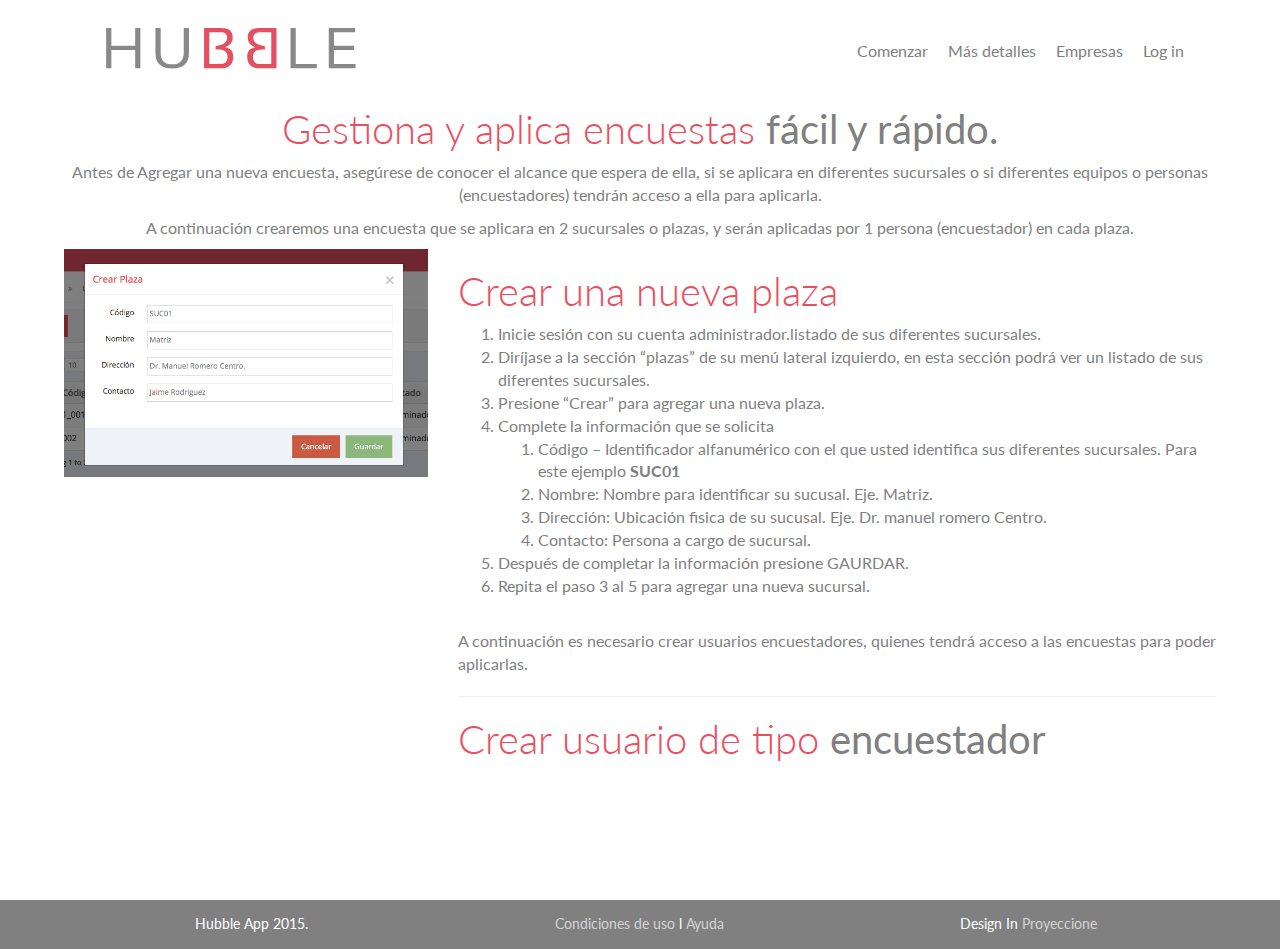
==== ayuda.html @ e6c89037 "Actualizacion" ====
<!DOCTYPE html>
<html>
<head>
<title>Hubble App - Encuestas Multidispositivos</title>
<meta charset="UTF-8" />
<meta name="viewport" content="width=device-width, initial-scale=1 user-scalable=no">
<link rel="stylesheet" href="estilos/css/normalize.css">
<link rel="stylesheet" href="estilos/css/animate.css">
<link rel="stylesheet" href="//maxcdn.bootstrapcdn.com/font-awesome/4.3.0/css/font-awesome.min.css">
<link rel="stylesheet" href="https://maxcdn.bootstrapcdn.com/bootstrap/3.3.2/css/bootstrap.min.css">
<link rel="stylesheet" href="estilos/css/hubble.css">
<link rel="stylesheet" href="estilos/css/hubblemedias.css">
</head>
<body class="registro">
	<script>
  (function(i,s,o,g,r,a,m){i['GoogleAnalyticsObject']=r;i[r]=i[r]||function(){
  (i[r].q=i[r].q||[]).push(arguments)},i[r].l=1*new Date();a=s.createElement(o),
  m=s.getElementsByTagName(o)[0];a.async=1;a.src=g;m.parentNode.insertBefore(a,m)
  })(window,document,'script','//www.google-analytics.com/analytics.js','ga');

  ga('create', 'UA-63001281-1', 'auto');
  ga('send', 'pageview');

</script>
	<section class="topMenus">
		<!-- Aki se cargan los menus -->
	</section>

	<section class="primera text-center" style="background-image:none">
		<div class="wrap">
			<br>
		
			<h1>Gestiona y aplica encuestas <span>fácil y rápido.</span></h1>
			<p>Antes de Agregar una nueva encuesta, asegúrese de conocer el alcance que espera de ella, si se aplicara en diferentes sucursales o si diferentes equipos o personas (encuestadores) tendrán acceso a ella para aplicarla.
						</p>

			<p>A continuación crearemos una encuesta que se aplicara en 2 sucursales o plazas, y serán aplicadas por 1 persona (encuestador) en cada plaza.
			</p>
			<div class="row">
				<div class="col-sm-4 hidden-xs">
					<img src="img/ayuda01.jpg">
				</div>
				<div class="col-sm-8 text-left">
					<h1>Crear una nueva plaza</h1>
					<ol>
						<li>Inicie sesión con su cuenta administrador.listado de sus diferentes sucursales.</li>
						<li>Diríjase a la sección “plazas” de su menú lateral izquierdo, en esta sección podrá ver un listado de sus diferentes sucursales.</li>
						<li>Presione “Crear” para agregar una nueva plaza.</li>
						<li>Complete la información que se solicita
							<ol>
								<li>Código – Identificador alfanumérico con el que usted identifica sus diferentes sucursales. Para este ejemplo <strong>SUC01</strong> </li>
								<li>Nombre: Nombre para identificar su sucusal. Eje. Matriz.</li>
								<li>Dirección: Ubicación fisica de su sucusal. Eje. Dr. manuel romero Centro.</li>
								<li>Contacto: Persona a cargo de sucursal.</li>

							</ol>
						</li>
						<li>Después de completar la información presione GAURDAR.</li>
						<li>Repita el paso 3 al 5 para agregar una nueva sucursal.</li>
					</ol>
						<br>
						<p>A continuación es necesario crear usuarios encuestadores,  quienes tendrá acceso a las encuestas para poder aplicarlas.</p>
					<hr>
					<h1>Crear usuario de tipo <span>encuestador</span> </h1>
				

				</div>
			</div>	
		

		</div>
			
	</section>
	<footer>
	</footer>

	<script src="https://ajax.googleapis.com/ajax/libs/jquery/2.1.3/jquery.min.js"></script>
	<script src="https://maxcdn.bootstrapcdn.com/bootstrap/3.3.2/js/bootstrap.min.js"></script>
	<script src="js/hubble.js" type="text/javascript"></script>
</body>
</html>
---- estilos/css/hubble.css ----
@import url(http://fonts.googleapis.com/css?family=Lato:300,400,700);
/*EXTENDERS*/
/* line 5, ../saas/hubble.scss */
.wrap, .wrapSecond, nav {
  padding-left: 2em;
  padding-right: 2em;
}

/* line 13, ../saas/hubble.scss */
img {
  max-width: 100%;
  width: auto;
}

/* line 17, ../saas/hubble.scss */
a:hover {
  color: yellow;
  text-decoration: none;
}

/* line 21, ../saas/hubble.scss */
body, html {
  margin: 0;
  padding: 0;
  height: 100%;
  min-height: 100%;
  font-family: 'Lato', sans-serif;
  font-size: 16px;
  color: gray;
}

/* line 31, ../saas/hubble.scss */
h1 {
  font-weight: 300;
  color: #ea4e60;
  font-size: 1.8em;
}
/* line 35, ../saas/hubble.scss */
h1 span {
  color: gray;
  font-weight: 400;
}

/* line 41, ../saas/hubble.scss */
.tBlanco {
  font-weight: 300;
  color: white;
  font-size: 2.4em;
  line-height: 1em;
}
/* line 46, ../saas/hubble.scss */
.tBlanco span {
  color: #cde134;
  font-weight: 400;
}

/* line 51, ../saas/hubble.scss */
.mensajes {
  color: gray;
  font-size: 1em;
}

/* line 56, ../saas/hubble.scss */
#svg {
  position: absolute;
  bottom: -4px;
  width: 100%;
  overflow: hidden;
}
/* line 61, ../saas/hubble.scss */
#svg svg {
  width: 400px;
  height: auto;
}

/* line 66, ../saas/hubble.scss */
.primera {
  position: relative;
  min-height: 100%;
  background-image: url(../../img/ciudad.jpg);
  background-repeat: no-repeat;
  background-position: center bottom;
  background-size: 250%;
  padding-top: 4em;
}

/* line 83, ../saas/hubble.scss */
.seccionDos {
  /*min-height: 100%;*/
  background-color: white;
  position: relative;
  padding-top: 1em;
}
/* line 88, ../saas/hubble.scss */
.seccionDos:before {
  content: "";
  background-color: #ea4e60;
  height: 0.5em;
  width: 100%;
  position: absolute;
  top: 0;
}

/* line 97, ../saas/hubble.scss */
.seccionTres {
  background-color: #ea4e60;
  position: relative;
  padding-top: 1em;
  color: white!important;
}

/* line 104, ../saas/hubble.scss */
.seccionCuatro {
  min-height: 50%;
  padding-bottom: 1em;
  background-color: white;
  position: relative;
  padding-top: 1em;
  background-image: url(../../img/ciudad.jpg);
  background-position: bottom;
  background-repeat: repeat-x;
  color: white!important;
}
/* line 114, ../saas/hubble.scss */
.seccionCuatro h3 {
  color: gray;
  font-weight: 300;
}
/* line 117, ../saas/hubble.scss */
.seccionCuatro h3 span {
  color: #ea4e60;
}

/* line 122, ../saas/hubble.scss */
nav {
  padding-top: 1em;
  z-index: 10;
  position: absolute;
  width: 100%;
}
/* line 128, ../saas/hubble.scss */
nav .logo {
  text-align: center;
  width: 100% img;
  width-width: 70%;
  width-max-width: 100%;
}
/* line 136, ../saas/hubble.scss */
nav .menu {
  float: right;
  list-style: none;
  padding-top: 1.5em;
}
/* line 140, ../saas/hubble.scss */
nav .menu li {
  display: inline;
  margin-left: 1em;
}
/* line 143, ../saas/hubble.scss */
nav .menu li a {
  color: gray;
}
/* line 145, ../saas/hubble.scss */
nav .menu li a:hover {
  color: #ea4e60;
}

/* line 153, ../saas/hubble.scss */
button.comenzar {
  border: solid 1px #ea4e60;
  border-radius: 10em;
  padding: 0.8em;
  background-color: transparent;
  color: #ea4e60;
  font-size: 1.1em;
  font-weight: 300;
  margin-top: 1em;
}
/* line 162, ../saas/hubble.scss */
button.comenzar:hover, button.comenzar:Active {
  background-color: #ea4e60;
  color: white;
}

/* line 167, ../saas/hubble.scss */
button.btnRelleno {
  border: solid 1px #ea4e60;
  background-color: #ea4e60;
  padding: 0.6em;
  color: white;
  font-size: 1.1em;
  font-weight: 300;
}
/* line 174, ../saas/hubble.scss */
button.btnRelleno:hover {
  background-color: white;
  color: #ea4e60;
}

/* line 179, ../saas/hubble.scss */
button.btnRellenoBlanco {
  border: solid 1px white;
  background-color: white;
  padding: 0.6em;
  margin: 1em;
  color: #ea4e60;
  font-size: 1.1em;
  font-weight: 300;
}
/* line 187, ../saas/hubble.scss */
button.btnRellenoBlanco:hover {
  background-color: #ea4e60;
  color: white;
}

/* line 193, ../saas/hubble.scss */
.iconShowMenu {
  position: absolute;
  color: #ea4e60;
  margin-left: 1em;
  margin-top: 1.8em;
  z-index: 99;
}

/* line 200, ../saas/hubble.scss */
.ocultaMenu {
  color: white;
  position: absolute;
  right: 2em;
  top: 1.8em;
}

/* line 206, ../saas/hubble.scss */
.formRegistro {
  /*border: solid 1px lightgray;
  box-shadow: 0px 0px 5px gray;
  background-color: $colorPrimario;*/
  padding-top: 1em;
  padding-bottom: 1em;
}
/* line 212, ../saas/hubble.scss */
.formRegistro input {
  border-bottom: solid lightgray 1px;
  border-top: 0px;
  border-right: 0px;
  border-left: 0px;
  margin-top: 0.5em;
  font-size: 1.2em;
  font-weight: 100;
  height: 35px;
  background-color: transparent;
  text-align: center;
  color: #ea4e60;
  width: 80%;
}

/* line 227, ../saas/hubble.scss */
.terminos {
  padding-top: 1em;
}

/* line 230, ../saas/hubble.scss */
.dosBox {
  overflow: hidden;
  margin-top: 3em;
}

/* line 235, ../saas/hubble.scss */
footer {
  background-color: gray;
  color: white;
  font-size: 0.9em;
  text-align: center;
  padding: 1em;
}
/* line 241, ../saas/hubble.scss */
footer a {
  color: lightgray;
}

/* line 245, ../saas/hubble.scss */
.menuLateral {
  position: fixed;
  z-index: 99;
  background-color: #ea4e60;
  width: 70%;
  height: 100%;
  top: 0;
  transition: 0.3s all ease;
  -webkit-transition: 0.3s all ease;
}

/* line 255, ../saas/hubble.scss */
.oculto {
  transform: translate3d(-100%, 0, 0);
  -webkit-transform: translate3d(-100%, 0, 0);
}

/* line 261, ../saas/hubble.scss */
.disableScroll {
  overflow-x: hidden;
  position: relative;
  -webkit-marquee-overflow-x: behavior;
}

/* line 266, ../saas/hubble.scss */
.detalles {
  margin-top: 2em;
}

/* line 270, ../saas/hubble.scss */
.detalleDesc, .detallesIconos {
  min-height: 50px;
}

/* line 273, ../saas/hubble.scss */
.detalleDesc {
  text-align: left;
  vertical-align: center;
  padding-left: 2em;
}
/* line 277, ../saas/hubble.scss */
.detalleDesc:first-letter {
  color: #ea4e60;
  font-size: 1.5em;
}

/* line 282, ../saas/hubble.scss */
.detallesIconos {
  font-size: 2em;
  padding: 0em;
  color: #ea4e60;
}

/* line 287, ../saas/hubble.scss */
.imgdashboard img {
  max-width: 50%;
}

/* line 290, ../saas/hubble.scss */
.menu2 {
  padding-top: 6em;
  list-style: none;
}
/* line 294, ../saas/hubble.scss */
.menu2 a {
  color: white;
}
---- estilos/css/hubblemedias.css ----
/**********************************
XS - MENOS DE 768
**********************************/
@media (min-width: 768px) {
  /* line 9, ../saas/hubblemedias.scss */
  .wrap {
    padding-left: 4em;
    padding-right: 4em;
  }

  /* line 14, ../saas/hubblemedias.scss */
  .primera {
    background-size: 100%;
  }

  /* line 18, ../saas/hubblemedias.scss */
  #svg svg {
    width: 400px;
  }

  /* line 22, ../saas/hubblemedias.scss */
  h1 {
    font-size: 2.5em;
  }

  /* line 29, ../saas/hubblemedias.scss */
  .wrapSecond {
    width: 60%;
    left: 0;
    right: 0;
    margin-left: auto;
    margin-right: auto;
  }

  /* line 37, ../saas/hubblemedias.scss */
  button.comenzar {
    font-size: 1.5em;
  }

  /* line 40, ../saas/hubblemedias.scss */
  .formRegistro {
    width: 50%;
    left: 0;
    right: 0;
    margin-right: auto;
    margin-left: auto;
  }

  /* line 47, ../saas/hubblemedias.scss */
  .detallesIconos {
    font-size: 4em;
    padding: 0.2em;
  }
}
/**********************************
SM 992px
**********************************/
@media (min-width: 992px) {
  /* line 57, ../saas/hubblemedias.scss */
  .formRegistro {
    width: 30%;
    left: 0;
    right: 0;
    margin-right: auto;
    margin-left: auto;
  }

  /* line 65, ../saas/hubblemedias.scss */
  nav .logo {
    width: auto;
    float: left;
  }

  /* line 71, ../saas/hubblemedias.scss */
  #svg svg {
    width: 500px;
  }

  /* line 77, ../saas/hubblemedias.scss */
  .dosBox > div {
    width: 50%;
    float: right;
  }
}
/**********************************
LG 1200
**********************************/
@media (min-width: 1200px) {
  /* line 90, ../saas/hubblemedias.scss */
  #svg svg {
    width: 50%;
  }

  /* line 94, ../saas/hubblemedias.scss */
  .circulos {
    position: relative;
    height: 15em;
  }
  /* line 97, ../saas/hubblemedias.scss */
  .circulos p {
    width: 50%;
    position: absolute;
    left: 0;
    right: 0;
    margin-left: auto;
    margin-right: auto;
  }
}
/**********************************
IPAD
**********************************/
@media only screen and (min-device-width: 768px) and (max-device-width: 1024px) and (orientation: portrait) {
  /* line 113, ../saas/hubblemedias.scss */
  #svg svg {
    width: 100%;
  }
}
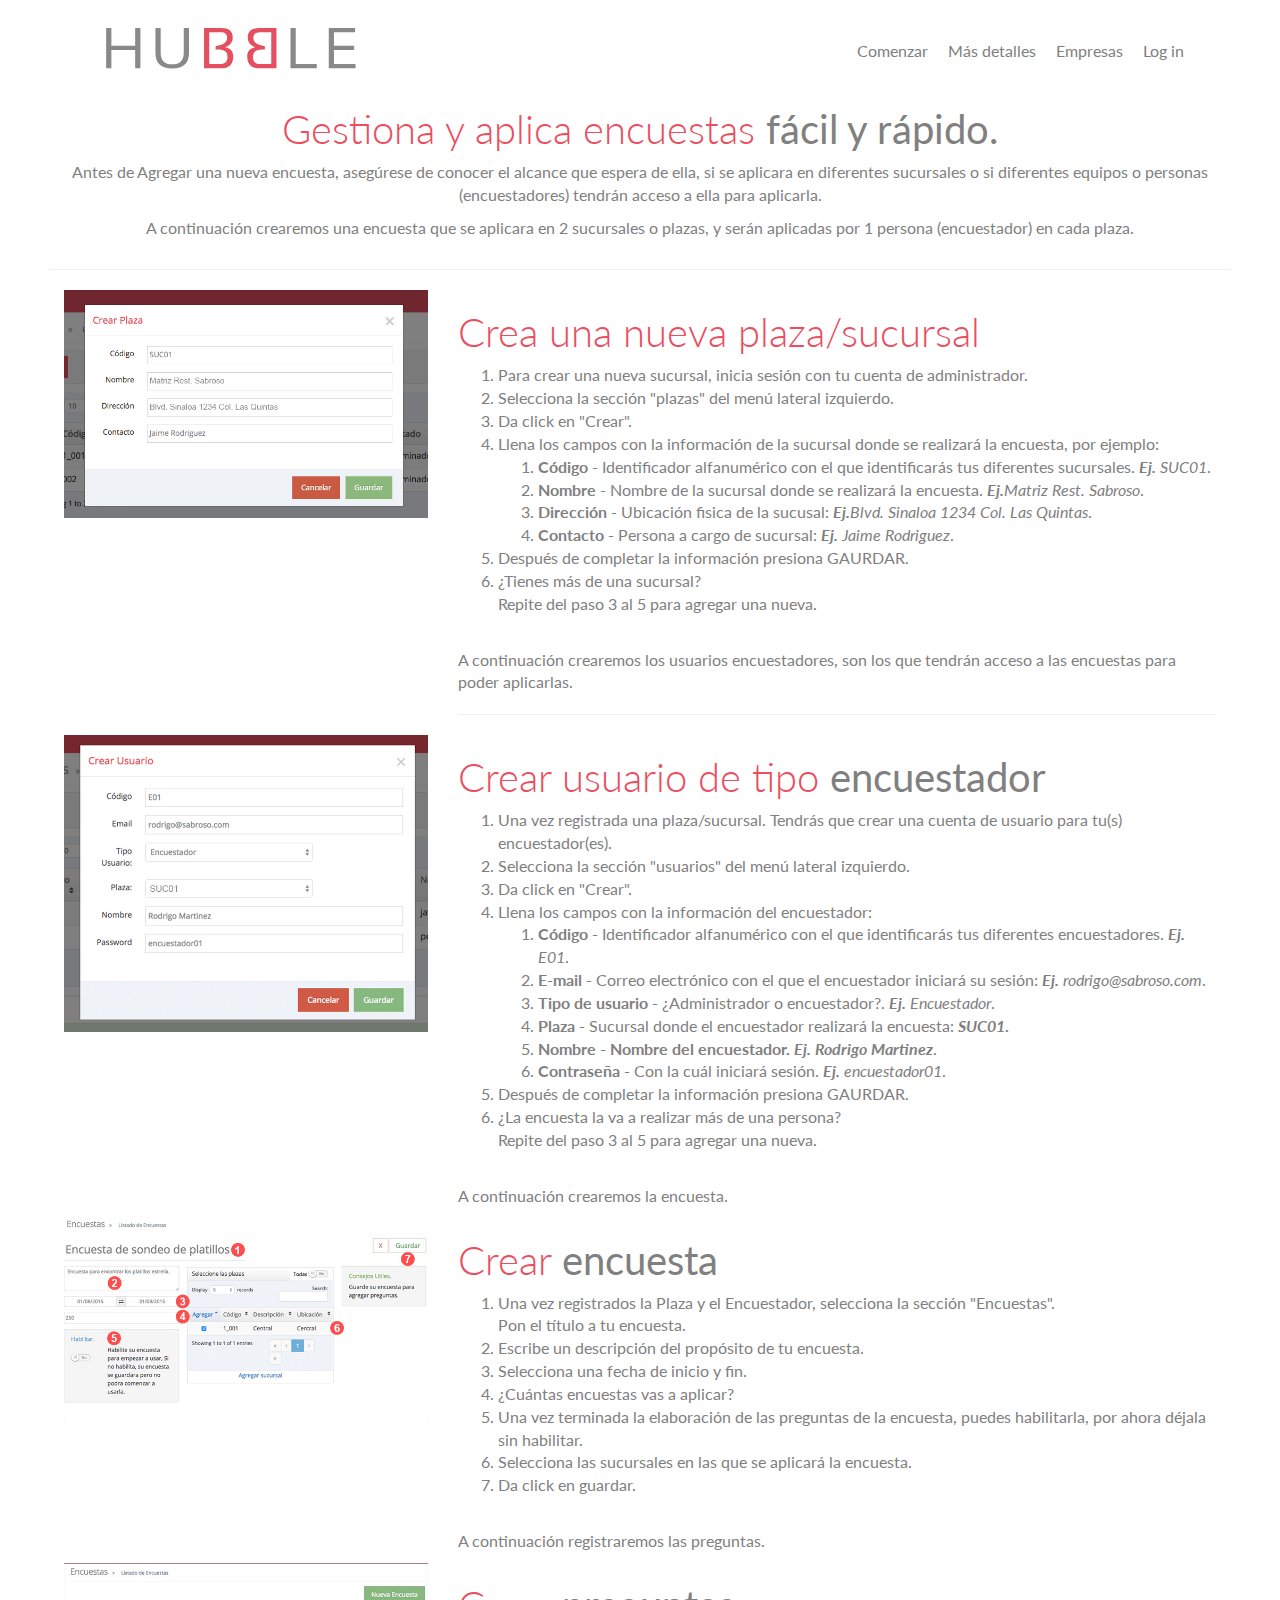
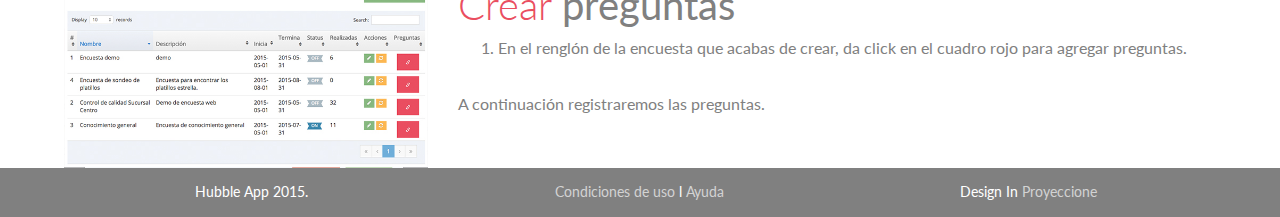
==== commit 0b5ced81: "ayuda" ====
--- a/ayuda.html
+++ b/ayuda.html
@@ -37,35 +37,107 @@
 			<p>A continuación crearemos una encuesta que se aplicara en 2 sucursales o plazas, y serán aplicadas por 1 persona (encuestador) en cada plaza.
 			</p>
 			<div class="row">
+				<hr>
 				<div class="col-sm-4 hidden-xs">
 					<img src="img/ayuda01.jpg">
 				</div>
 				<div class="col-sm-8 text-left">
-					<h1>Crear una nueva plaza</h1>
+					<h1>Crea una nueva plaza/sucursal</h1>
 					<ol>
-						<li>Inicie sesión con su cuenta administrador.listado de sus diferentes sucursales.</li>
-						<li>Diríjase a la sección “plazas” de su menú lateral izquierdo, en esta sección podrá ver un listado de sus diferentes sucursales.</li>
-						<li>Presione “Crear” para agregar una nueva plaza.</li>
-						<li>Complete la información que se solicita
+						<li>Para crear una nueva sucursal, inicia sesión con tu cuenta de administrador.</li>
+						<li>Selecciona la sección "plazas" del menú lateral izquierdo.</li>
+						<li>Da click en "Crear".</li>
+						<li>Llena los campos con la información de la sucursal donde se realizará la encuesta, por ejemplo:
 							<ol>
-								<li>Código – Identificador alfanumérico con el que usted identifica sus diferentes sucursales. Para este ejemplo <strong>SUC01</strong> </li>
-								<li>Nombre: Nombre para identificar su sucusal. Eje. Matriz.</li>
-								<li>Dirección: Ubicación fisica de su sucusal. Eje. Dr. manuel romero Centro.</li>
-								<li>Contacto: Persona a cargo de sucursal.</li>
+								<li><strong>Código -</strong> Identificador alfanumérico con el que identificarás tus diferentes sucursales. <i><strong>Ej.</strong> SUC01</i>.</li>
+								<li><strong>Nombre -</strong> Nombre de la sucursal donde se realizará la encuesta. <i><strong>Ej.</strong>Matriz Rest. Sabroso</i>.</li>
+								<li><strong>Dirección -</strong> Ubicación fisica de la sucusal: <i><strong>Ej.</strong>Blvd. Sinaloa 1234 Col. Las Quintas</i>.</li>
+								<li><strong>Contacto -</strong> Persona a cargo de sucursal: <i><strong>Ej.</strong> Jaime Rodriguez</i>.</li>
 
 							</ol>
 						</li>
-						<li>Después de completar la información presione GAURDAR.</li>
-						<li>Repita el paso 3 al 5 para agregar una nueva sucursal.</li>
+						<li>Después de completar la información presiona GAURDAR.</li>
+						<li>¿Tienes más de una sucursal?<br>Repite del paso 3 al 5 para agregar una nueva.</li>
 					</ol>
 						<br>
-						<p>A continuación es necesario crear usuarios encuestadores,  quienes tendrá acceso a las encuestas para poder aplicarlas.</p>
+						<p>A continuación crearemos los usuarios encuestadores, son los que tendrán acceso a las encuestas para poder aplicarlas.</p>
 					<hr>
+					
+				
+
+				</div>
+			</div>
+			<div class="row">
+				
+				<div class="col-sm-4 hidden-xs">
+					<img src="img/ayuda02.jpg">
+				</div>
+				<div class="col-sm-8 text-left">
 					<h1>Crear usuario de tipo <span>encuestador</span> </h1>
+					<ol>
+						<li>Una vez registrada una plaza/sucursal. Tendrás que crear una cuenta de usuario para tu(s) encuestador(es).</li>
+						<li>Selecciona la sección "usuarios" del menú lateral izquierdo.</li>
+						<li>Da click en "Crear".</li>
+						<li>Llena los campos con la información del encuestador:
+							<ol>
+								<li><strong>Código -</strong> Identificador alfanumérico con el que identificarás tus diferentes encuestadores. <i><strong>Ej.</strong> E01</i>.</li>
+								<li><strong>E-mail -</strong> Correo electrónico con el que el encuestador iniciará su sesión: <i><strong>Ej.</strong> rodrigo@sabroso.com</i>.</li>
+								<li><strong>Tipo de usuario -</strong> ¿Administrador o encuestador?. <i><strong>Ej.</strong> Encuestador</i>.</li>
+								<li><strong>Plaza -</strong> Sucursal donde el encuestador realizará la encuesta: <strong><i>SUC01</i>.</li>
+								<li><strong>Nombre -</strong> Nombre del encuestador. <i><strong>Ej.</strong> Rodrigo Martinez</i></strong>.</li>
+								<li><strong>Contraseña -</strong> Con la cuál iniciará sesión. <i><strong>Ej.</strong> encuestador01</i>.</li>
+
+							</ol>
+						</li>
+						<li>Después de completar la información presiona GAURDAR.</li>
+						<li>¿La encuesta la va a realizar más de una persona?<br>Repite del paso 3 al 5 para agregar una nueva.</li>
+					</ol>
+						<br>
+						<p>A continuación crearemos la encuesta.</p>
 				
 
 				</div>
 			</div>	
+
+			<div class="row">
+				
+				<div class="col-sm-4 hidden-xs">
+					<img src="img/ayuda03.jpg">
+				</div>
+				<div class="col-sm-8 text-left">
+					<h1>Crear <span>encuesta</span> </h1>
+					<ol>
+						<li>Una vez registrados la Plaza y el Encuestador, selecciona la sección "Encuestas".<br>
+						    Pon el título a tu encuesta.</li>
+						<li>Escribe un descripción del propósito de tu encuesta.</li>
+						<li>Selecciona una fecha de inicio y fin.</li>
+						<li>¿Cuántas encuestas vas a aplicar?</li>
+						<li>Una vez terminada la elaboración de las preguntas de la encuesta, puedes habilitarla, por ahora déjala sin habilitar.</li>
+						<li>Selecciona las sucursales en las que se aplicará la encuesta.</li>
+						<li>Da click en guardar.</li>
+					</ol>
+						<br>
+						<p>A continuación registraremos las preguntas.</p>
+				
+
+				</div>
+			</div>	
+			<div class="row">
+				
+				<div class="col-sm-4 hidden-xs">
+					<img src="img/ayuda04.jpg">
+				</div>
+				<div class="col-sm-8 text-left">
+					<h1>Crear <span>preguntas</span> </h1>
+					<ol>
+						<li>En el renglón de la encuesta que acabas de crear, da click en el cuadro rojo para agregar preguntas.</li>
+					</ol>
+						<br>
+						<p>A continuación registraremos las preguntas.</p>
+				
+
+				</div>
+			</div>
 		
 
 		</div>
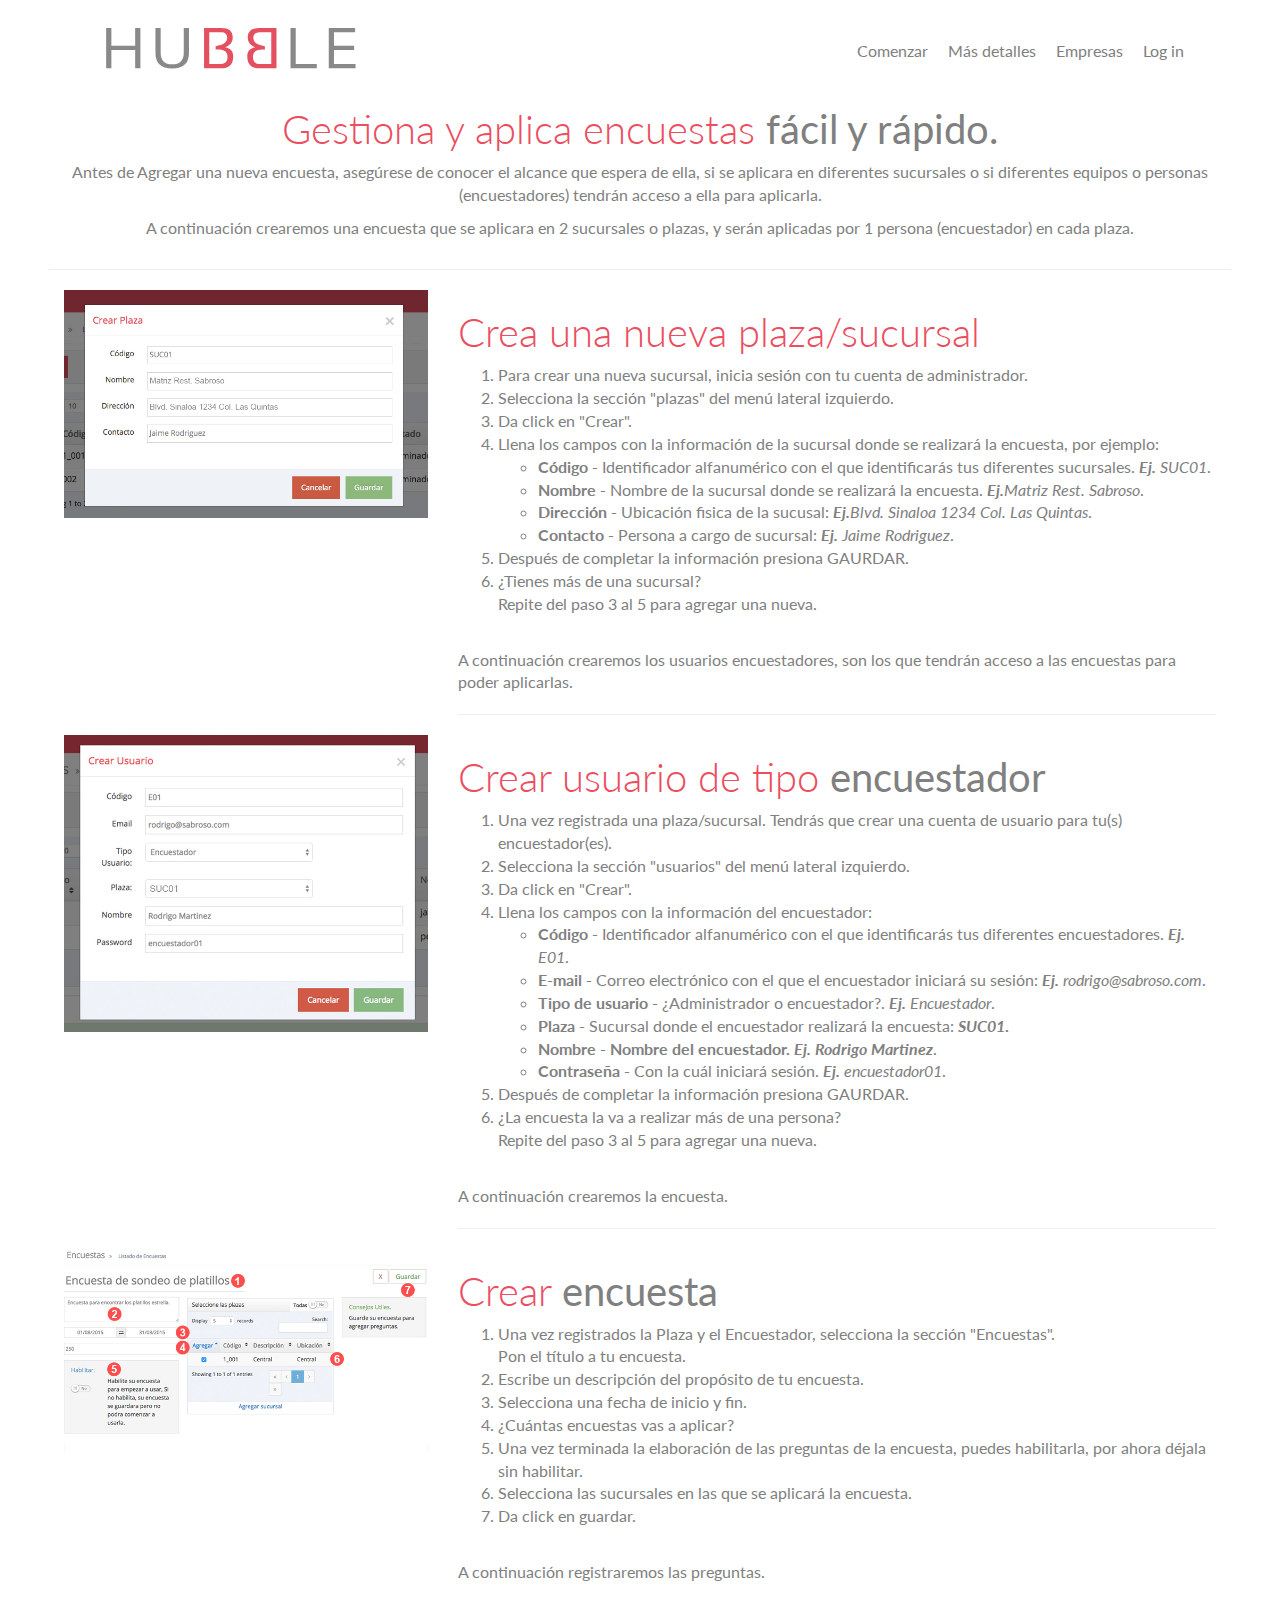
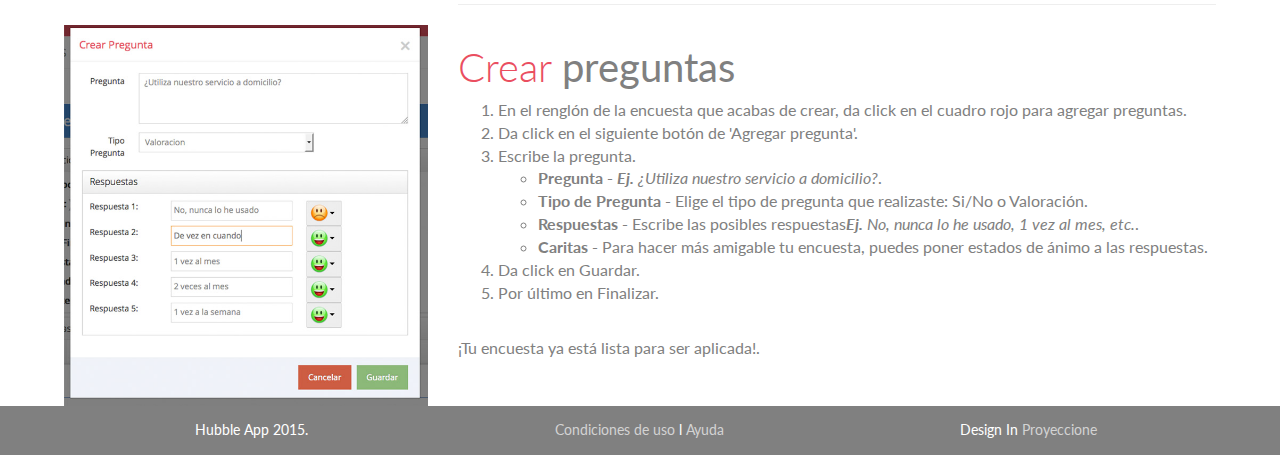
==== commit 836bcbe9: "ayuda" ====
--- a/ayuda.html
+++ b/ayuda.html
@@ -48,13 +48,13 @@
 						<li>Selecciona la sección "plazas" del menú lateral izquierdo.</li>
 						<li>Da click en "Crear".</li>
 						<li>Llena los campos con la información de la sucursal donde se realizará la encuesta, por ejemplo:
-							<ol>
+							<ul>
 								<li><strong>Código -</strong> Identificador alfanumérico con el que identificarás tus diferentes sucursales. <i><strong>Ej.</strong> SUC01</i>.</li>
 								<li><strong>Nombre -</strong> Nombre de la sucursal donde se realizará la encuesta. <i><strong>Ej.</strong>Matriz Rest. Sabroso</i>.</li>
 								<li><strong>Dirección -</strong> Ubicación fisica de la sucusal: <i><strong>Ej.</strong>Blvd. Sinaloa 1234 Col. Las Quintas</i>.</li>
 								<li><strong>Contacto -</strong> Persona a cargo de sucursal: <i><strong>Ej.</strong> Jaime Rodriguez</i>.</li>
 
-							</ol>
+							</ul>
 						</li>
 						<li>Después de completar la información presiona GAURDAR.</li>
 						<li>¿Tienes más de una sucursal?<br>Repite del paso 3 al 5 para agregar una nueva.</li>
@@ -79,7 +79,7 @@
 						<li>Selecciona la sección "usuarios" del menú lateral izquierdo.</li>
 						<li>Da click en "Crear".</li>
 						<li>Llena los campos con la información del encuestador:
-							<ol>
+							<ul>
 								<li><strong>Código -</strong> Identificador alfanumérico con el que identificarás tus diferentes encuestadores. <i><strong>Ej.</strong> E01</i>.</li>
 								<li><strong>E-mail -</strong> Correo electrónico con el que el encuestador iniciará su sesión: <i><strong>Ej.</strong> rodrigo@sabroso.com</i>.</li>
 								<li><strong>Tipo de usuario -</strong> ¿Administrador o encuestador?. <i><strong>Ej.</strong> Encuestador</i>.</li>
@@ -87,14 +87,14 @@
 								<li><strong>Nombre -</strong> Nombre del encuestador. <i><strong>Ej.</strong> Rodrigo Martinez</i></strong>.</li>
 								<li><strong>Contraseña -</strong> Con la cuál iniciará sesión. <i><strong>Ej.</strong> encuestador01</i>.</li>
 
-							</ol>
+							</ul>
 						</li>
 						<li>Después de completar la información presiona GAURDAR.</li>
 						<li>¿La encuesta la va a realizar más de una persona?<br>Repite del paso 3 al 5 para agregar una nueva.</li>
 					</ol>
 						<br>
 						<p>A continuación crearemos la encuesta.</p>
-				
+					<hr>
 
 				</div>
 			</div>	
@@ -118,22 +118,36 @@
 					</ol>
 						<br>
 						<p>A continuación registraremos las preguntas.</p>
-				
+					<hr>
 
 				</div>
 			</div>	
 			<div class="row">
 				
 				<div class="col-sm-4 hidden-xs">
-					<img src="img/ayuda04.jpg">
+					<!-- <img src="img/ayuda04.jpg"><br> -->
+					<img src="img/ayuda05.jpg">
 				</div>
 				<div class="col-sm-8 text-left">
 					<h1>Crear <span>preguntas</span> </h1>
 					<ol>
 						<li>En el renglón de la encuesta que acabas de crear, da click en el cuadro rojo para agregar preguntas.</li>
+						<li>Da click en el siguiente botón de 'Agregar pregunta'.</li>
+						<li>Escribe la pregunta. 
+							<ul>
+								<li><strong>Pregunta -</strong> <i><strong>Ej.</strong> ¿Utiliza nuestro servicio a domicilio?</i>.</li>
+								<li><strong>Tipo de Pregunta -</strong> Elige el tipo de pregunta que realizaste: Si/No o Valoración.</li>
+								<li><strong>Respuestas -</strong> Escribe las posibles respuestas<i><strong>Ej.</strong> No, nunca lo he usado, 1 vez al mes, etc.</i>.</li>
+								<li><strong>Caritas -</strong> Para hacer más amigable tu encuesta, puedes poner estados de ánimo a las respuestas.</li>
+							</ul>
+						</li>
+						<li>Da click en Guardar.</li>
+						<li>Por último en Finalizar.</li>
 					</ol>
 						<br>
-						<p>A continuación registraremos las preguntas.</p>
+						<p>¡Tu encuesta ya está lista para ser aplicada!.<br>
+
+						</p>
 				
 
 				</div>
